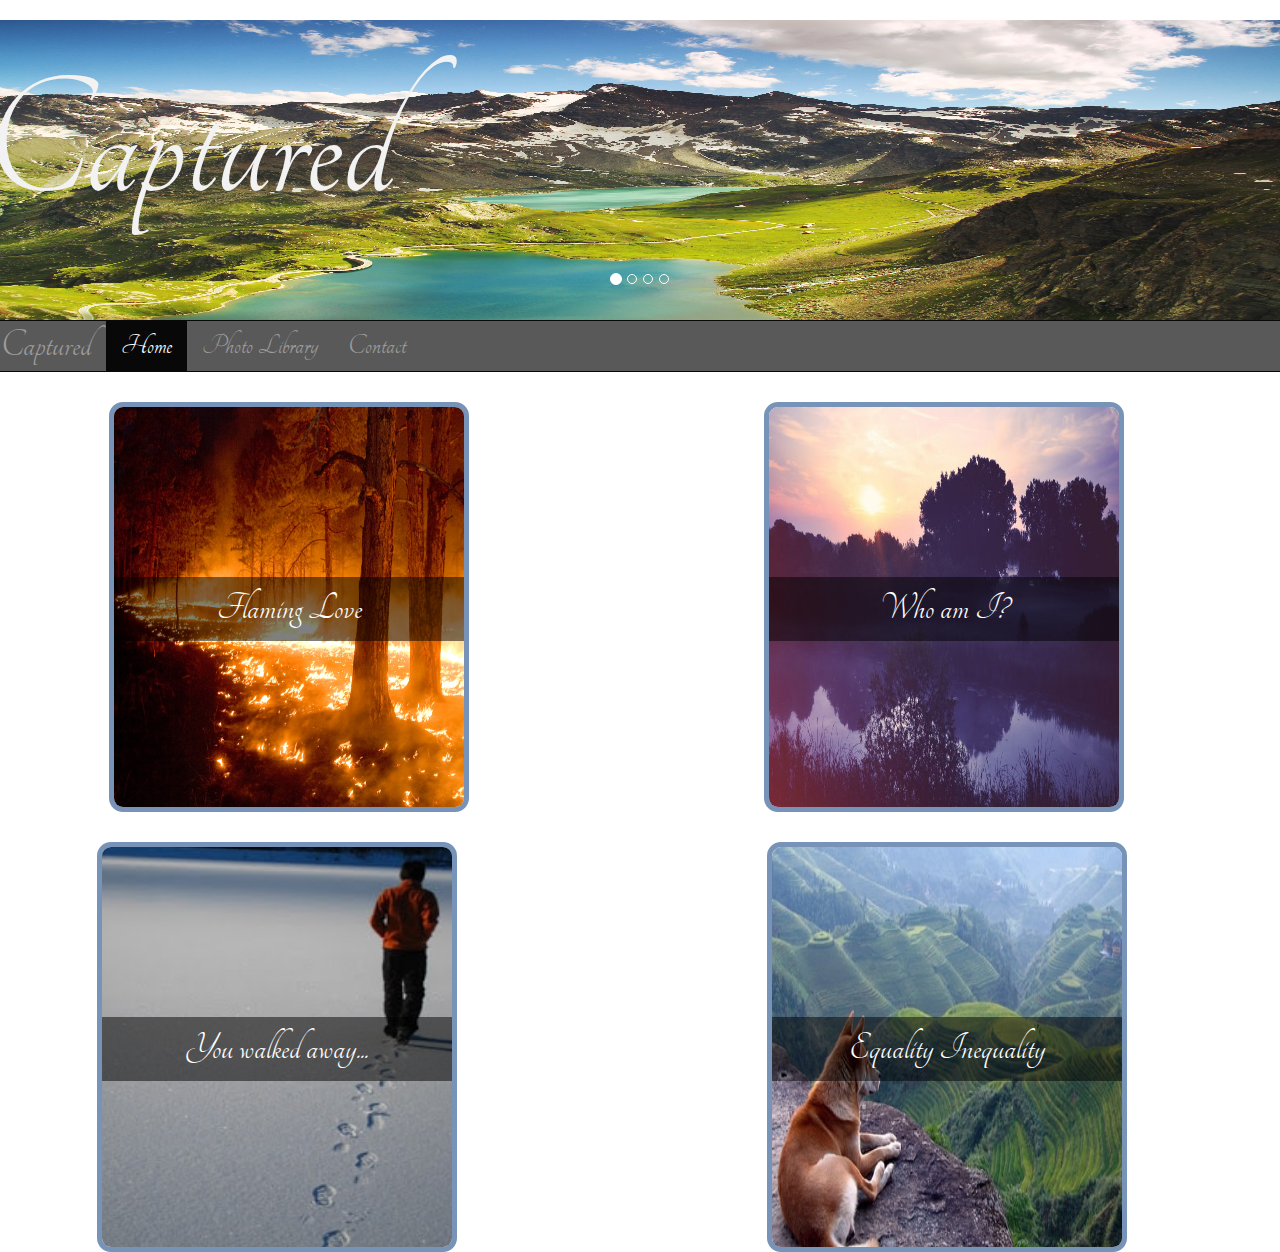
==== index.html @ 1e85167b "jquery" ====
<!DOCTYPE html>
<html lang="en">
	<head>
    	<meta charset="utf-8">
    	<meta http-equiv="X-UA-Compatible" content="IE=edge">
    	<meta name="viewport" content="width=device-width, initial-scale=1">
		<title>Captured</title>
		<link href="bootstrap/css/bootstrap.css" rel="stylesheet" type="text/css">
		<link rel="stylesheet" type="text/css" href="style.css">
		<link href="https://fonts.googleapis.com/css?family=Codystar|Gentium+Basic|Sacramento|Tangerine:400,700" rel="stylesheet">
	</head>
	<body>
		<div class="row">
			<div class="container">
	  			<br>
	  			<div id="myCarousel" class="carousel slide" data-ride="carousel">
				    <!-- Indicators -->
				    <ol class="carousel-indicators">
				      <li data-target="#myCarousel" data-slide-to="0" class="active"></li>
				      <li data-target="#myCarousel" data-slide-to="1"></li>
				      <li data-target="#myCarousel" data-slide-to="2"></li>
				      <li data-target="#myCarousel" data-slide-to="3"></li>
				    </ol>
		    <!-- Wrapper for slides -->
				    <div class="carousel-inner" role="listbox">
				      <div class="item active">
				        <img src="italian-landscape-mountains-nature-min.jpg" class="top_pics" alt="Captured">
				        <div class="carousel-caption-1">
				          <div class="title-1">Captured</div>
				        </div>
				      </div>
				      <div class="item">
				        <img src="landscape_min.jpg" class="top_pics" alt="Captured">
				        <div class="carousel-caption-2">
				          <div class="title-2">Words of a life</div>
				        </div>
				      </div>  
				      <div class="item">
				        <img src="landscape-6-min.jpg" class="top_pics" alt="Captured">
				        <div class="carousel-caption-1">
				          <div class="title-1">Captured</div>
				        </div>
				      </div>
				      <div class="item">
				        <img src="landscape-2-min.jpg" class="top_pics" alt="Captured">
				        <div class="carousel-caption-2">
				          <div class="title-2">Words of a life</div>
				        </div>
				      </div>
				    </div>
		  		</div>
			</div>
		<nav class="navbar navbar-inverse">
		  <div class="container-fluid">
		    <div class="navbar-header">
		      <a class="navbar-brand" href="index.html">Captured</a>
		    </div>
		    <ul class="nav navbar-nav">
		      <li class="active"><a href="index.html">Home</a></li>
		      <li><a href="#">Photo Library</a></li>
		      <li><a href="contact.html">Contact</a></li>
		    </ul>
		  </div>
		</nav>
		</div>
	<div class="row">
  		<div class="col-md-4 col-md-offset-1 col-sm-5">
		    <div class="hovereffect">
		        <img class="img-responsive" src="fire-min.jpg" class="img-rounded" alt="Fire" class="main_pics">
		        <div class="overlay">
		           <h2>Flaming Love</h2>
<!-- 		           <a class="info" href="#">link here</a> -->
		           <p> A flame kindled, fanned alight, <br>
						Meaningful glances, a tickle fight, <br>
						Burning slowly, flame aglow,<br>
						Teasing smiles, glimpses on show,<br>
						That candle smell filling the air,<br>
						Stroking and smoothing tumbling hair,<br>
						Wick wavering, brightly shines,<br>
						Curves caressed, lovely lines,<br>
						Dappled light, shadows chase,<br>
						Tender focus, point of embrace,<br>
						Waxing rivers ever so fine,<br>
						Clutching closer, tightly entwine,<br>
						Wisps of smoke ascending the sky,<br>
						Pace and purpose powerful high,<br>
						Flaming flickers, never still,<br>
						Excited intensity shimmering until,<br>
						The flame abandons, a tendril of smoke,<br>
						With reverberating tingles, are gently awoke.</p>
		        </div>
		    </div>
  		</div>
  		<div class="col-md-4 col-md-offset-2 col-sm-5 col-sm-offsett-1">
		    <div class="hovereffect">
		        <img class="img-responsive" src="faded-landscape-min.jpg" class="img-rounded" alt="XXXXXXX" class="main_pics">
		        <div class="overlay">
		           <h2>Who am I?</h2>
<!-- 		           <a class="info" href="#">link here</a> -->
		           <p> I can’t think when I drink - <br>
						So I drink not to think,<br>
						So last night it was fine,<br>
						Today I don’t know my own mind,<br>
						What to do, what to say?<br>
						Can I face another day?<br> - 
						Of what do I want and who am I?<br>
						Am I falling, or can I fly?<br>
						Wait.<br>
						Who the hell are you? <br>
						You’re just a vessel to work things through.<br>
						And what does it mean when I answer your call?<br>
						In my self-centred delusion almost nothing at all.<br>
						See? - In my confusion only chaos remains,<br>
						The love, loved and lovely waxes and wanes - <br>
						Everything they like is becoming a lie,<br>
						Alone again, in the dark I rock to “Who am I?”
						</p>
		        </div>
  			</div>
		</div>
	<div class="row">
  		<div class="col-md-4 col-md-offset-1 col-sm-5">
  			<div class="hovereffect">
		        <img class="img-responsive" src="Walking-away-min.jpg" class="img-rounded" alt="XXXXXXX" class="main_pics">
		        <div class="overlay">
		           <h2>You walked away...</h2>
<!-- 		           <a class="info" href="#">link here</a> -->
		           <p>You walked away,<br>
					I didn’t know what to say,<br>
					One minute you were mine,<br>
					Then we’re at the end of the line.<br>
					All I could see was your pain,<br>
					How could I do that again?<br>
					What gave me the right?<br>
					My issues blinker my sight.<br>
					And there broken is your heart – <br>
					Could I predict this from the start?<br>
					You asked, you ask me – “Why?”<br>
					Have I told you truth or internal lie?<br>
					Is this me valuing and respecting?<br>
					Or just in inner panic rejecting?<br>
					I still don’t know the right decision, <br>
					And I’m so harrowed in my contrition.</p>
		        </div>
		     </div>
  		</div>
  		<div class="col-md-4 col-md-offset-2 col-sm-5 col-sm-offsett-1">
  			<div class="hovereffect">
		        <img class="img-responsive" src="landscape-110-min.jpg" class="img-rounded" alt="XXXXXXX" class="main_pics">
		        <div class="overlay">
		           <h2>Equality Inequality</h2>
<!-- 		           <a class="info" href="#">link here</a> -->
		           <p>Are we born equal?<br>
					Are we the same?<br>
					Am I better or worse,<br>
					Or just another name?<br>
					Does it matter what I think?<br>
					Does it matter that I’m smart?<br>
					Does it matter that I love?<br>
					Just another beating heart.<br>
					What happens if I’m good?<br>
					What happens if I’m bad?<br>
					What happens if I’m happy?<br>
					Does it matter if I’m sad?<br>
					So what if I try?<br>
					So what if I achieve?<br>
					So what if I die?<br>
					So what if I go and leave?<br>
					Does it matter who I am?<br>
					Does it matter what I think? What I feel?<br>
					I’m just another number<br>
					On an ever turning wheel.</p>
		        </div>
		    </div>
  		</div>
	</div>
		<script src="https://ajax.googleapis.com/ajax/libs/jquery/3.1.1/jquery.min.js"></script>
		<script src="bootstrap/js/bootstrap.js"></script>
		<script src="JS/jquery-3.1.1.min.js"></script>
	</body>
</html>
---- style.css ----
head{
	padding: 0px;
	margin: 0px;
}
body{
	padding: 0px;
	margin: 0px;
	background-image: url("http://cdn.wallpapersafari.com/51/89/0HvKcY.jpg");
	background-size: 100% 100%;
    background-repeat: no-repeat;
}

/*
@media (max-width: 500px) {
	.nav li{ 
		display: block;
		padding: 5px;
    }
    .nav a {
		font-size: 30px;
		padding: 0px;
	}
	.title {
		font-size: 80px;
		position: absolute;
		top: 0;
		left: 50px;
	}
}
*/

.container {
	padding: 0px 0px 0px 0px;
	margin: 0px 0px 0px 0px;
	width: 100%;
	height: 100%;
	position: relative;
}
.carousel-inner > .item > img,
.carousel-inner > .item > a > img {
	width: 100%;
	height: 300px;
	padding: 0px 0px 0px 0px;
	margin: 0px 0px 0px 0px;
	position: top;
}
.title-1 {
  color: #f2f2f2;
  font-size: 180px;
  font-family: 'Tangerine', cursive;
  padding: 0px 0px 0px 0px;
  position: absolute;
  top: 0;
  left: 0;
}
.title-2 {
  color: #f2f2f2;
  font-size: 120px;
  font-family: 'Tangerine', cursive;
  padding: 0px 0px 0px 0px;
  position: absolute;
  top: 0;
  left: 0;
}

.carousel-caption-1 {
	padding: 0px 0px 0px 0px;
	position: absolute;
	top: 0;
	left: 0;
}
/*.carousel-caption-2 {
	color: #f2f2f2;
  	font-size: 10px;
  	font-family: 'Tangerine', cursive;
	padding: 0px 0px 0px 0px;
	position: absolute;
	top: 0;
	left: 0;
}*/

.navbar-inverse {
	background: rgba(0, 0, 0, 0.65);
	margin: 0px 0px 0px 0px;
}

.nav > li > a,
.nav > li > a:hover,
.nav > li > a:focus {
  	font-size: 30px;
  	font-family: 'Tangerine', cursive;
}

.navbar-brand,
.navbar-brand:hover,
.navbar-brand:focus {
  	font-size: 40px;
  	font-family: 'Tangerine', cursive;
  	font-weight: bold,
}

/*Hover effect*/


.main_pics,
.img-responsive {
	width: 100%;
	height: 100%;
	padding: 0px 0px 0px 0px;
	margin: 0px 0px 0px 0px;
	position: top;
}

.hovereffect {
  float: left;
  overflow: hidden;
  position: relative;
  text-align: center;
  margin-top: 30px;
	border-radius: 14px 14px 14px 14px;
	-moz-border-radius: 14px 14px 14px 14px;
	-webkit-border-radius: 14px 14px 14px 14px;
	border: 5px solid #7893b8;
}

.hovereffect .overlay {
  width: 100%;
  height: 100%;
  position: absolute;
  overflow: hidden;
  top: 0;
  left: 0;
  -webkit-transition: all 0.4s ease-in-out;
  transition: all 0.4s ease-in-out;
}

.hovereffect:hover .overlay {
  background-color: rgba(170,170,170,0.5);
}

.hovereffect h2, 
.hovereffect img {
  -webkit-transition: all 0.4s ease-in-out;
  transition: all 0.4s ease-in-out;
}

.hovereffect img {
  display: block;
  position: relative;
  -webkit-transform: scale(1.1);
  -ms-transform: scale(1.1);
  transform: scale(1.1);
  width: 350px;
  height: 400px;
}

.hovereffect:hover img {
  -webkit-transform: scale(1);
  -ms-transform: scale(1);
  transform: scale(1);
}

.hovereffect h2 {
  color: #fff;
  font-family: 'Tangerine', cursive;
  text-align: center;
  position: relative;
  top: 150px;
  font-size: 40px;
  padding: 10px;
  background: rgba(0, 0, 0, 0.5);
}
.hovereffect:hover h2 {
	display: none;
}
.hovereffect p {
	display: none;
	font-size: 15px;
  	padding: 10px;
  	color: black;
  	text-align: center;
  	vertical-align: center;
	}
.hovereffect:hover p {
	display: block;
	}	

/*
.hovereffect a.info {
  display: inline-block;
  text-decoration: none;
  padding: 7px 14px;
  text-transform: uppercase;
  color: #fff;
  border: 1px solid #fff;
  margin: 50px 0 0 0;
  background-color: transparent;
  opacity: 0;
  filter: alpha(opacity=0);
  -webkit-transform: scale(1.5);
  -ms-transform: scale(1.5);
  transform: scale(1.5);
  -webkit-transition: all 0.4s ease-in-out;
  transition: all 0.4s ease-in-out;
  font-weight: normal;
  height: 85%;
  width: 85%;
  position: absolute;
  top: -20%;
  left: 8%;
  padding: 70px;
}*/
/*
.hovereffect:hover a.info {
  opacity: 1;
  filter: alpha(opacity=100);
  -webkit-transform: scale(1);
  -ms-transform: scale(1);
  transform: scale(1);
  background-color: rgba(0,0,0,0.4);
}*/

/*Contact Page*/

#contact-page{
	background: url("http://digital-photography-school.com/wp-content/uploads/flickr/2746960560_8711acfc60_o.jpg");
    background-size: cover;
    background-position: center;
}

.form input[type=text]{
	width: 30%;
    padding: 12px 20px;
    margin: 0 50% 0 50%;
    text-align: center;
	font-family: 'Tangerine', cursive;
    box-sizing: border-box;
    align-self: center;
}

.form input[type=email]{
	width: 30%;
    padding: 12px 20px;
    margin: 0 50% 0 50%;
    box-sizing: border-box;
    text-align: center;
	font-family: 'Tangerine', cursive;
}
.form textarea {
    width: 30%;
    height: 150px;
    padding: 12px 20px;
    margin: 0 50% 0 50%;
    box-sizing: border-box;
    border: 2px solid #ccc;
    border-radius: 4px;
    text-align: center;
	font-family: 'Tangerine', cursive;
}
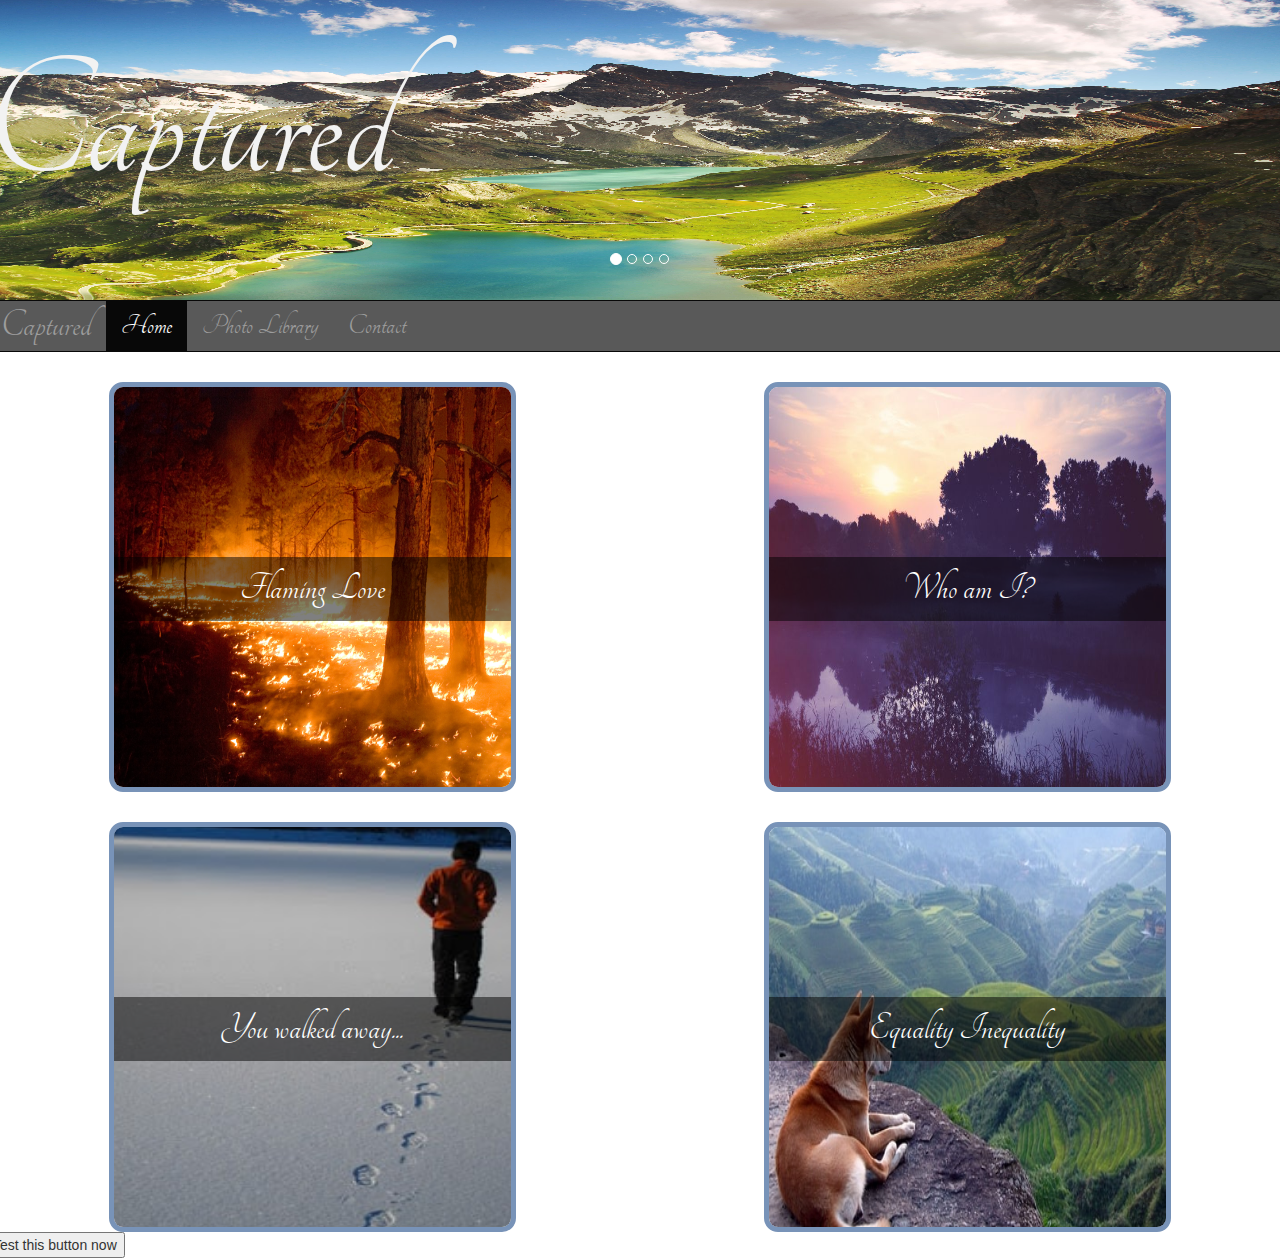
==== commit 2f1c1e03: "sorting out" ====
--- a/index.html
+++ b/index.html
@@ -12,7 +12,6 @@
 	<body>
 		<div class="row">
 			<div class="container">
-	  			<br>
 	  			<div id="myCarousel" class="carousel slide" data-ride="carousel">
 				    <!-- Indicators -->
 				    <ol class="carousel-indicators">
@@ -62,7 +61,7 @@
 		    </ul>
 		  </div>
 		</nav>
-		</div>
+	</div>
 	<div class="row">
   		<div class="col-md-4 col-md-offset-1 col-sm-5">
 		    <div class="hovereffect">
@@ -118,6 +117,7 @@
 		        </div>
   			</div>
 		</div>
+	</div>
 	<div class="row">
   		<div class="col-md-4 col-md-offset-1 col-sm-5">
   			<div class="hovereffect">
@@ -174,8 +174,12 @@
 		    </div>
   		</div>
 	</div>
+	<div class="row">
+	<button id="buttonname" onclick="buttonnamechange()">Test this button now </button>
+	</div>
 		<script src="https://ajax.googleapis.com/ajax/libs/jquery/3.1.1/jquery.min.js"></script>
 		<script src="bootstrap/js/bootstrap.js"></script>
 		<script src="JS/jquery-3.1.1.min.js"></script>
+		<script src="Javascript.js"></script>
 	</body>
 </html> --- a/style.css
+++ b/style.css
@@ -5,7 +5,7 @@
 body{
 	padding: 0px;
 	margin: 0px;
-	background-image: url("http://cdn.wallpapersafari.com/51/89/0HvKcY.jpg");
+	background-image: url("clouds-min.jpg");
 	background-size: 100% 100%;
     background-repeat: no-repeat;
 }
@@ -150,7 +150,7 @@
   -webkit-transform: scale(1.1);
   -ms-transform: scale(1.1);
   transform: scale(1.1);
-  width: 350px;
+  width: 400px;
   height: 400px;
 }
 
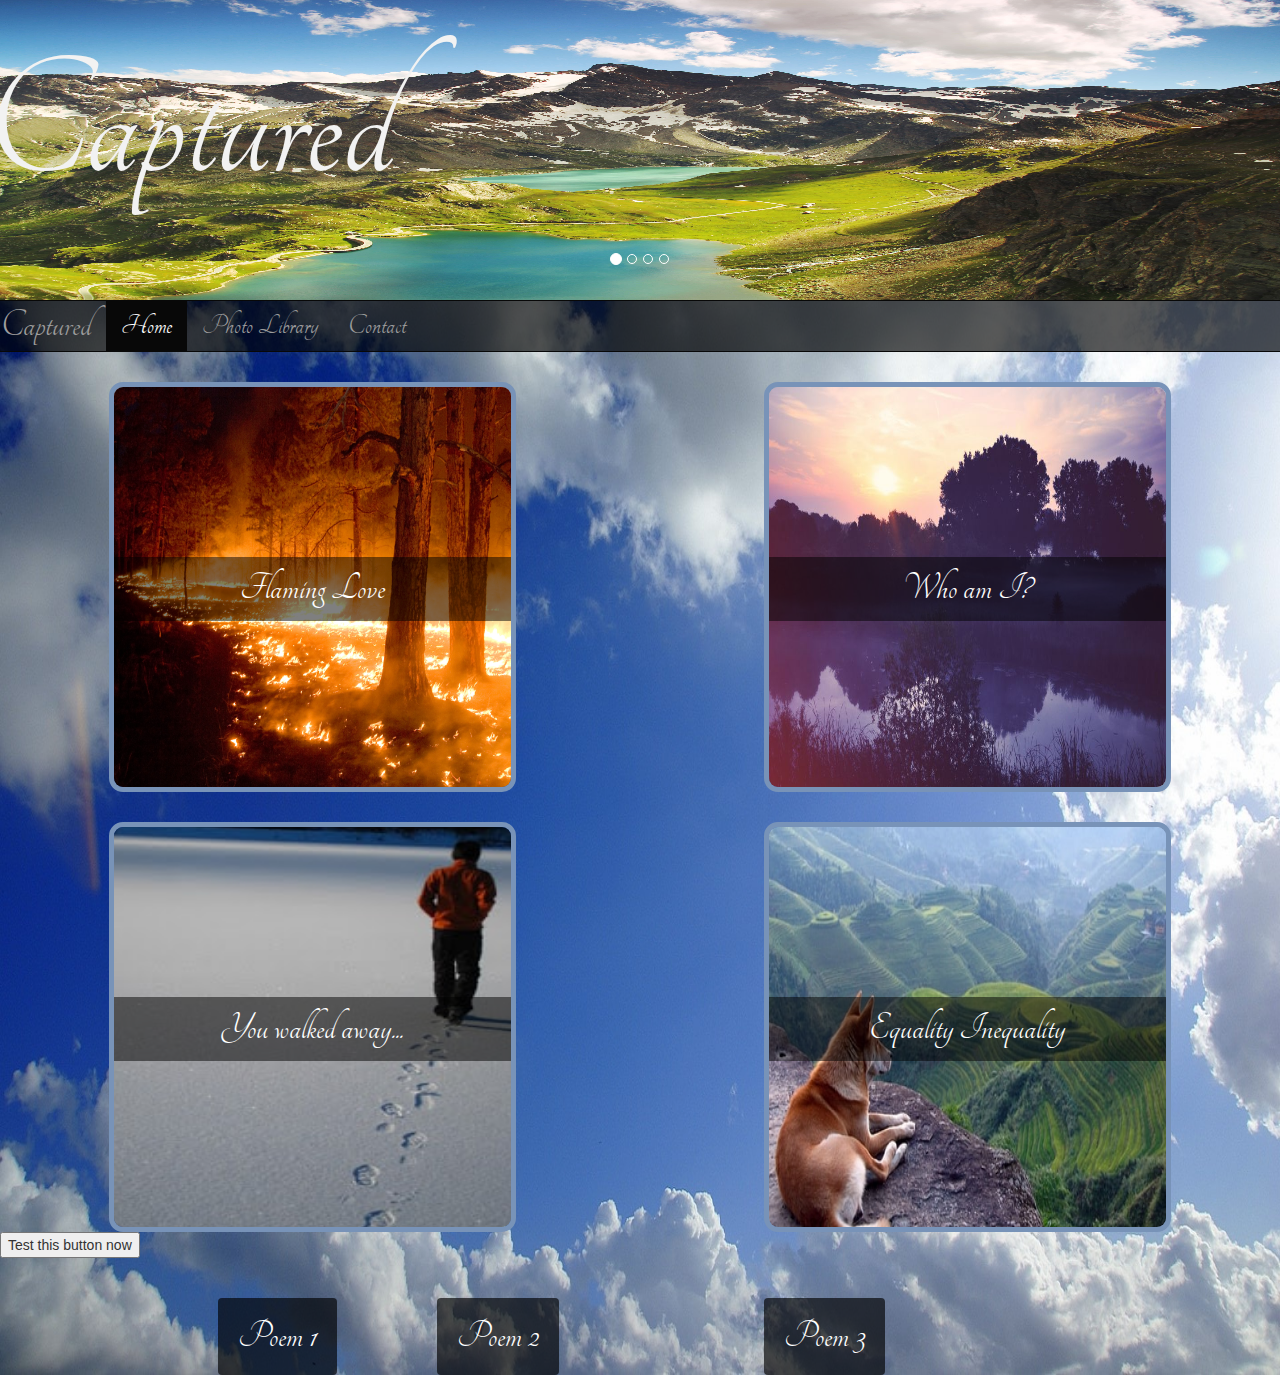
==== commit c1ff2a1c: "modal" ====
--- a/index.html
+++ b/index.html
@@ -174,8 +174,92 @@
 		    </div>
   		</div>
 	</div>
+	<button id="buttonname" onclick="buttonnamechange()">Test this button now </button>
+	<br>
+	<br>
+	<br>
 	<div class="row">
-	<button id="buttonname" onclick="buttonnamechange()">Test this button now </button>
+		<div class="col-md-2 col-md-offset-2 col-sm-4">
+	<!-- Trigger the modal with a button -->
+			<button type="button" class="poemtitle" data-toggle="modal" data-target="#myModal">Poem 1</button>
+			<!-- Modal -->
+			<div id="myModal" class="modal fade" role="dialog">
+				<div class="modal-dialog">
+				    <!-- Modal content-->
+				    <div class="modal-content">
+				    	<div class="modal-header">
+				        <button type="button" class="close" data-dismiss="modal">&times;</button>
+				        <h4 class="modal-title">Poem 1</h4>
+				    	</div>
+				    	<div class="modal-body">
+				        <p>Poem<p>
+				    	</div>
+				    	<div class="modal-footer">
+				        <button type="button" class="btn btn-default" data-dismiss="modal">Close</button>
+				    	</div>
+					</div>
+				</div>
+			</div>
+		</div>
+		<div class="col-md-3 col-sm-4">
+		<button type="button" class="poemtitle" data-toggle="modal" data-target="#myModal">Poem 2</button>
+			<div id="myModal" class="modal fade" role="dialog">
+				<div class="modal-dialog">
+				    <!-- Modal content-->
+				    <div class="modal-content">
+				    	<div class="modal-header">
+				        <button type="button" class="close" data-dismiss="modal">&times;</button>
+				        <h4 class="modal-title">Poem 2</h4>
+				    	</div>
+				    	<div class="modal-body">
+				        <p>Poem<p>
+				    	</div>
+				    	<div class="modal-footer">
+				        <button type="button" class="btn btn-default" data-dismiss="modal">Close</button>
+				    	</div>
+					</div>
+				</div>
+			</div>
+		</div>
+		<div class="col-md-2 col-sm-4">
+			<button type="button" class="poemtitle" data-toggle="modal" data-target="#myModal">Poem 3</button>
+			<div id="myModal" class="modal fade" role="dialog">
+				<div class="modal-dialog">
+				    <!-- Modal content-->
+				    <div class="modal-content">
+				    	<div class="modal-header">
+				        <button type="button" class="close" data-dismiss="modal">&times;</button>
+				        <h4 class="modal-title">Poem 3</h4>
+				    	</div>
+				    	<div class="modal-body">
+				        <p>Poem<p>
+				    	</div>
+				    	<div class="modal-footer">
+				        <button type="button" class="btn btn-default" data-dismiss="modal">Close</button>
+				    	</div>
+					</div>
+				</div>
+			</div>
+		</div>
+		<!--
+		<div class="row">
+		  <div class="col-md-2 col-md-offset-1 col-sm-3">
+		Link button
+		</div>
+		  <div class="col-md-3 col-sm-3">
+		Link button
+		</div>
+		</div>
+		  <div class="col-md-3 col-sm-3">
+		Link button
+		</div>
+		</div>
+		  <div class="col-md-2 col-sm-3">
+		Link button
+		</div> -->
+
+
+
 	</div>
 		<script src="https://ajax.googleapis.com/ajax/libs/jquery/3.1.1/jquery.min.js"></script>
 		<script src="bootstrap/js/bootstrap.js"></script>
--- a/style.css
+++ b/style.css
@@ -220,6 +220,35 @@
   background-color: rgba(0,0,0,0.4);
 }*/
 
+/* Modal and modal buttons */
+.modal-title h4 {
+	font-size: 40px;
+  	font-family: 'Tangerine', cursive;
+}
+.model-body p {
+	font-size: 15px;
+  	font-family: 'Tangerine', cursive;
+}
+
+.poemtitle {
+    background-color: rgba(0, 0, 0, 0.65); /* #555555;  Black – need to add transparency */
+    border: none;
+    color: white;
+    border-radius: 4px;
+    padding: 10px 20px;
+    text-align: center;
+    display: inline-block;
+    text-decoration: none; 
+    font-size: 40px;
+  	font-family: 'Tangerine', cursive;
+/* font type, size etc. */
+}
+
+.poemtitle:hover {
+    box-shadow: 0 14px 18px 0 rgba(0,0,0,0.38), 0 19px 52px 0 rgba(0,0,0,0.30);
+}
+
+
 /*Contact Page*/
 
 #contact-page{
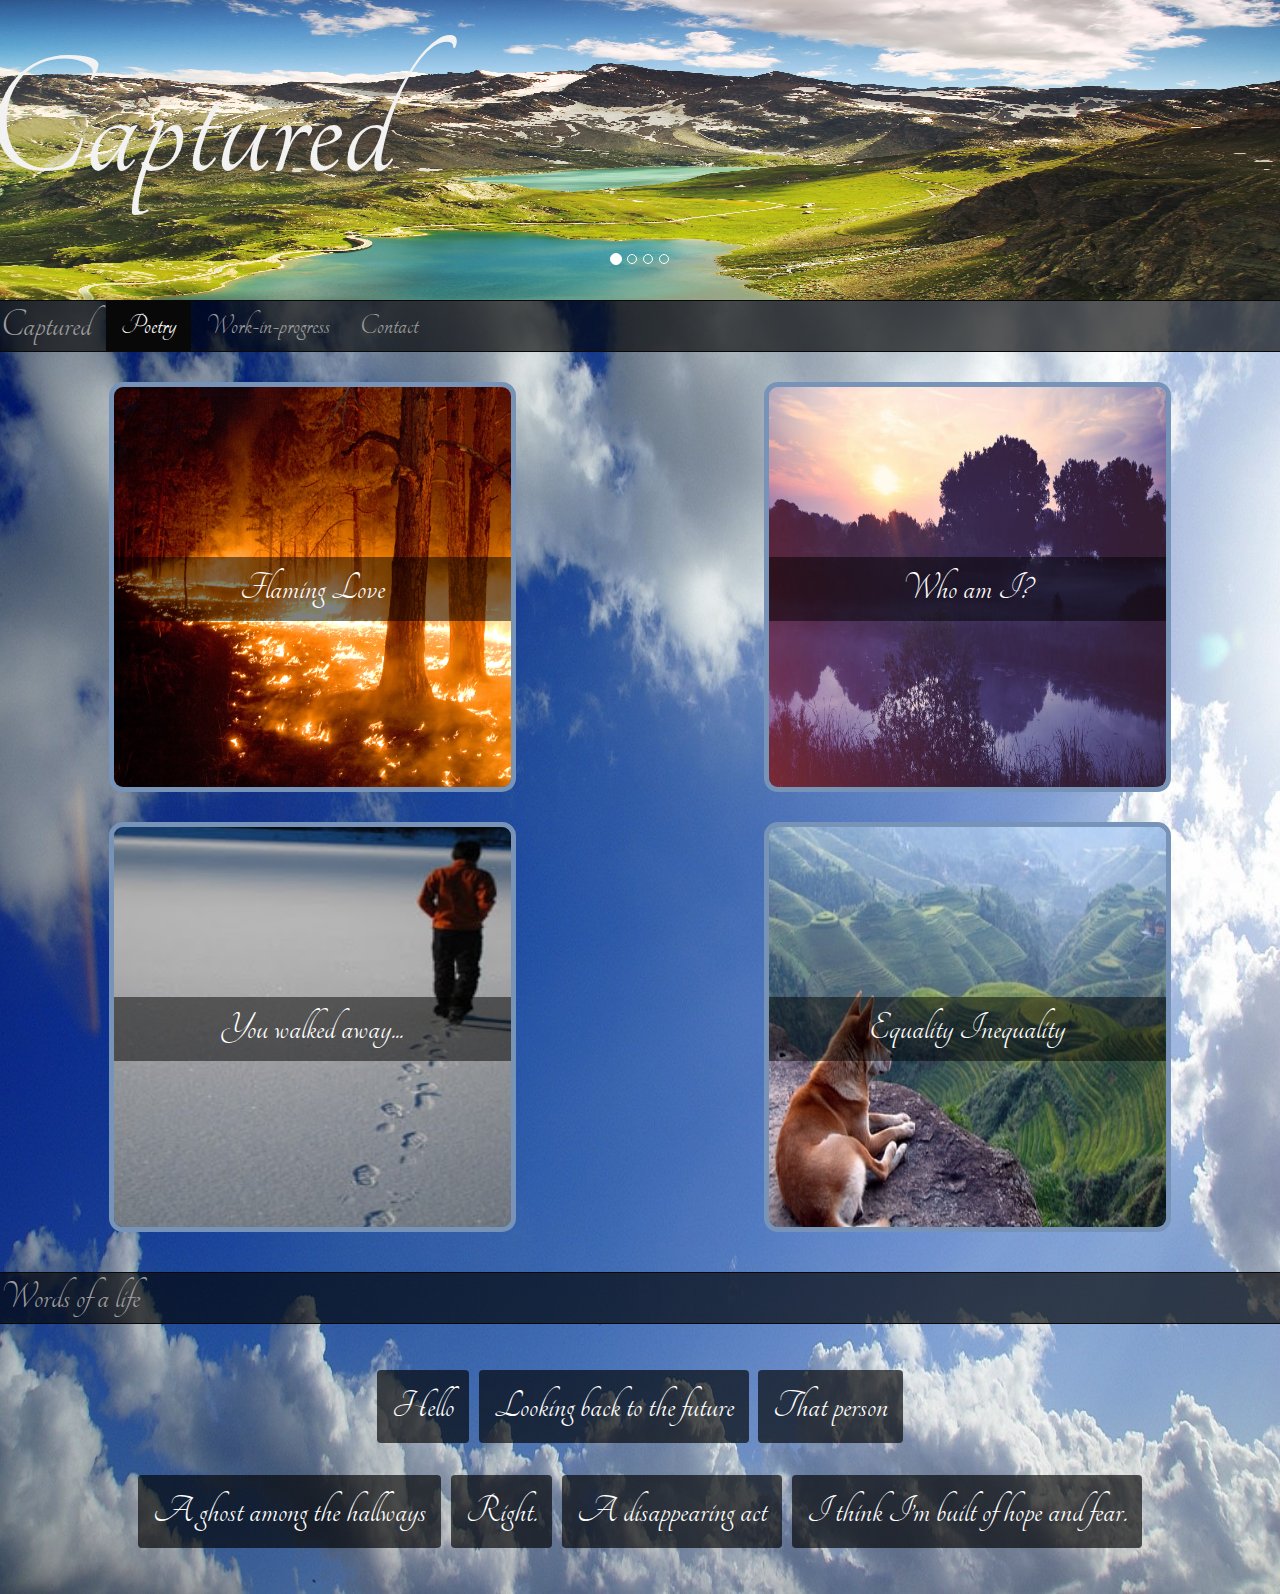
==== commit 7e82a691: "finish of modal" ====
--- a/index.html
+++ b/index.html
@@ -55,8 +55,8 @@
 		      <a class="navbar-brand" href="index.html">Captured</a>
 		    </div>
 		    <ul class="nav navbar-nav">
-		      <li class="active"><a href="index.html">Home</a></li>
-		      <li><a href="#">Photo Library</a></li>
+		      <li class="active"><a href="index.html">Poetry</a></li>
+		      <li><a href="#">Work-in-progress</a></li>
 		      <li><a href="contact.html">Contact</a></li>
 		    </ul>
 		  </div>
@@ -174,25 +174,166 @@
 		    </div>
   		</div>
 	</div>
-	<button id="buttonname" onclick="buttonnamechange()">Test this button now </button>
-	<br>
 	<br>
 	<br>
 	<div class="row">
-		<div class="col-md-2 col-md-offset-2 col-sm-4">
-	<!-- Trigger the modal with a button -->
-			<button type="button" class="poemtitle" data-toggle="modal" data-target="#myModal">Poem 1</button>
-			<!-- Modal -->
+		<nav class="navbar navbar-inverse">
+		    <div class="container-fluid">
+		    	<div class="navbar-header">
+		      	<a class="navbar-brand" href="">Words of a life</a>
+		      	</div>
+		    </div>
+		  </div>
+		</nav>
+	</div>
+	<br>
+	<br>
+	<div class="row">
+		<div class="buttons">
+			<button type="button" class="poemtitle" data-toggle="modal" data-target="#myModal">Hello</button>
 			<div id="myModal" class="modal fade" role="dialog">
 				<div class="modal-dialog">
-				    <!-- Modal content-->
-				    <div class="modal-content">
-				    	<div class="modal-header">
-				        <button type="button" class="close" data-dismiss="modal">&times;</button>
-				        <h4 class="modal-title">Poem 1</h4>
-				    	</div>
-				    	<div class="modal-body">
-				        <p>Poem<p>
+				    <div class="modal-content">
+				    	<div class="modal-header">
+				        <button type="button" class="close" data-dismiss="modal">&times;</button>
+				        <h4 class="modal-title">Hello</h4>
+				    	</div>
+				    	<div class="modal-body">
+				        <p class="modal-text">
+				        Stunned and frozen,<br>
+							Identified, chosen:<br>
+							<br>
+							Time stands still,<br>
+							I listen until - <br>
+							knowledge imparted,<br>
+							brain hardly started,<br>
+							an information knot<br>
+							that can’t be forgot,<br>
+							needs to be teased,<br>
+							gently eased.<br>
+							<br>
+							But I just can’t think<br>
+							standing at the brink,<br>
+							the cliffs are shear,<br>
+							panic near,<br>
+							struggle to process,<br>
+							understanding less and less.<br>
+							<br>
+							Stare into space,<br>
+							can’t win the race,<br>
+							all too much,<br>
+							can’t see, can’t touch.<br>
+							<br>
+							Blankly shocked,<br>
+							small world rocked,<br>
+							makes me worry,<br>
+							feel so sorry.<br>
+							<br>
+							Do they know?<br>
+							Does it show?<br>
+							When will they leave me alone and just go?</p>
+				    	</div>
+				    	<div class="modal-footer">
+				        <button type="button" class="btn btn-default" data-dismiss="modal">Close</button>
+				    	</div>
+					</div>
+				</div>
+			</div>
+		<button type="button" class="poemtitle" data-toggle="modal" data-target="#myModal2">Looking back to the future</button>
+			<div id="myModal2" class="modal fade" role="dialog">
+				<div class="modal-dialog">
+				    <div class="modal-content">
+				    	<div class="modal-header">
+				        <button type="button" class="close" data-dismiss="modal">&times;</button>
+				        <h4 class="modal-title">Looking back to the future</h4>
+				    	</div>
+				    	<div class="modal-body">
+				        <p class="modal-text">
+				        Looking back, looking forwards, who sets the pace?<br />
+						My past and my future each giving chase,<br />
+						<br />
+						Influence, beguile, mess with my head,<br />
+						Startled I ponder all that is said:<br />
+						 <br />
+						My pit of despair that deep dark dank hole, <br />
+						The wings of ambition that lift up my soul,<br />
+						 <br />
+						The impossibility of seeing, of being,<br />
+						That whole new concept of simply believing,<br />
+						 <br />
+						Achievements are gold, nothing else matters,<br />
+						But around me that meritocracy it crumbles and shatters.<br />
+						 <br />
+						Happily content – oh to know what that means!<br />
+						Regrets and longings which tear at my seams. <br />
+						 <br />
+						Alone and afraid I struggle to achieve,<br />
+						Surrounded, supported, I’m not gonna leave.<br />
+						 <br />
+						Perfectly sweet every challenge overcame,<br />
+						Battling progress, fighting focus, no longer tame.<br />
+						 <br />
+						The low, the pessimism the can’t make it through,<br />
+						The obsessions, the impressions, got something to prove.<br />
+						 <br />
+						A meteoric rise, a devastating crumbling fall,<br />
+						Keeping on, keeping upwards – one day I’ll stand tall.<br />
+						<br />
+						The past it echoes, tumbling along,<br />
+						The future, it meanders, eroding the throng<br />
+						<br />
+						Looking back, looking forwards, who sets the pace?<br />
+						My past and my future each giving chase,<br />
+						<br />
+						The past I’ll remember, the future I will be,<br />
+						The confusion, the chaos, the progress:<br />
+						Looking back, looking forwards, it’s all part of me.
+				        </p>
+				    	</div>
+				    	<div class="modal-footer">
+				        <button type="button" class="btn btn-default" data-dismiss="modal">Close</button>
+				    	</div>
+					</div>
+				</div>
+			</div>
+			<button type="button" class="poemtitle" data-toggle="modal" data-target="#myModal3">That person</button>
+			<div id="myModal3" class="modal fade" role="dialog">
+				<div class="modal-dialog">
+				    <div class="modal-content">
+				    	<div class="modal-header">
+				        <button type="button" class="close" data-dismiss="modal">&times;</button>
+				        <h4 class="modal-title">That person</h4>
+				    	</div>
+				    	<div class="modal-body">
+				        <p class="modal-text">
+				        	I so want to be that person,<br>
+						That strength that power,<br>
+						And yet it’s still hard to simply shower,<br>
+						<br>
+						I so want to be good, to fulfil your aims,<br>
+						Fulfil your ideas, your expectations<br>
+						So friendly - and yet I dread your machinations,<br>
+						<br>
+						I so want to soar, to believe your beliefs,<br>
+						You encourage me up, responsibility drives me down,<br>
+						You ask ‘You’re fine?’, ignore the suffering frown,<br>
+						<br>
+						I so want to get on, to learn and to live,<br>
+						To try and succeed, work and achieve,<br>
+						Yet it’s all only chasing a guilty reprieve,<br>
+						<br>
+						I so want to like, to enjoy other people,<br>
+						I so value, and so need them,<br>
+						But patience escapes me, I cannot heed them,<br>
+						<br>
+						I so want to be independent,<br>
+						To drive and just to cope,<br>
+						Yet it’s only in dependency that I cling to hope.<br>
+						<br>
+						I so want to be that person,<br>
+						That act that I play,<br>
+						Shame that it still feels so far away.
+				        </p>
 				    	</div>
 				    	<div class="modal-footer">
 				        <button type="button" class="btn btn-default" data-dismiss="modal">Close</button>
@@ -201,66 +342,200 @@
 				</div>
 			</div>
 		</div>
-		<div class="col-md-3 col-sm-4">
-		<button type="button" class="poemtitle" data-toggle="modal" data-target="#myModal">Poem 2</button>
-			<div id="myModal" class="modal fade" role="dialog">
-				<div class="modal-dialog">
-				    <!-- Modal content-->
-				    <div class="modal-content">
-				    	<div class="modal-header">
-				        <button type="button" class="close" data-dismiss="modal">&times;</button>
-				        <h4 class="modal-title">Poem 2</h4>
-				    	</div>
-				    	<div class="modal-body">
-				        <p>Poem<p>
-				    	</div>
-				    	<div class="modal-footer">
-				        <button type="button" class="btn btn-default" data-dismiss="modal">Close</button>
-				    	</div>
+	</div>
+	<br>
+	<div class="row">
+		<div class="buttons">
+		<button type="button" class="poemtitle" data-toggle="modal" data-target="#myModal4">A ghost among the hallways</button>
+			<div id="myModal4" class="modal fade" role="dialog">
+				<div class="modal-dialog">
+				    <div class="modal-content">
+				    	<div class="modal-header">
+				        <button type="button" class="close" data-dismiss="modal">&times;</button>
+				        <h4 class="modal-title">A ghost among the hallways</h4>
+				    	</div>
+				    	<div class="modal-body">
+				        <p class="modal-text">
+						I float down the hallways, gormless, alone,<br />
+						Silent I cry, and silent I groan,<br />
+						<br />
+						I hover and hesitate, always afraid,<br />
+						Dissociate from jokes – I’m far too staid,<br />
+						<br />
+						People pass through me in a world of their own,<br />
+						I’m so desperate to follow to try to atone,<br />
+						<br />
+						Trying but tiring, tolerated at best,<br />
+						So desperate to pass this notional test<br />
+						<br />
+						My pages get written, I produce my work,<br />
+						But as it’s used and abused, unloved I lurk,<br />
+						<br />
+						I try to touch, to feel, to reach out<br />
+						But nobody notices unless I scream and shout,<br />
+						<br />
+						A paleness, a faintness spreads head to toes – <br />
+						a quiet degeneration so nobody knows.<br />
+						<br />
+						My actions, so empty – don’t impact the world,<br />
+						I no longer matter – my life is unfurled.<br />
+						<br />
+						And nobody sees me – no not any more,<br />
+						I’m different so understanding me is just another chore,<br />
+						<br />
+						And in my silent absence I look down from above<br />
+						All I ever wanted was to love and be loved.
+				        </p>
+				    	</div>
+				    	<div class="modal-footer">
+				        <button type="button" class="btn btn-default" data-dismiss="modal">Close</button>
+						</div>
+					</div>
+				</div>
+			</div>
+			<button type="button" class="poemtitle" data-toggle="modal" data-target="#myModal5">Right.</button>
+			<div id="myModal5" class="modal fade" role="dialog">
+				<div class="modal-dialog">
+				    <div class="modal-content">
+				    	<div class="modal-header">
+				        <button type="button" class="close" data-dismiss="modal">&times;</button>
+				        <h4 class="modal-title">Right.</h4>
+				    	</div>
+				    	<div class="modal-body">
+				        <p class="modal-text">
+						They say it’s wrong, but it kind of feels right,<br />
+						Is it something I should hide? Must it stay out of site?<br />
+						<br />
+						Does it transcend your morals? Does it transcend mine?<br />
+						Are these feelings honest? Or just 2 glasses of white wine?<br />
+						Is this a chance? a chance to escape? <br />
+						Or will I end up rejected in even worse shape?<br />
+						Do they understand me? Will they know what I mean?<br />
+						Will my mental health scar them? Will I ever grace the ‘scene’?<br />
+						Is this the biggest mistake of my life?<br />
+						Adding yet another toll to my pain, to my strife?<br />
+						Or is this what I’m searching for? is this what I need?<br />
+						Though I can’t help feeling if it is, it’s just greed.<br />
+						Is this what I want? Does it matter if it is?<br />
+						I used to be so sorted, how did it come to this?<br />
+						I’m shaking and I’m swaying, I don’t know what to do<br />
+						Is my confusion because of me? Is my confusion because of you?<br />
+						<br />
+						Do I say it’s wrong? Do I say it’s right?<br />
+						Is it time to stop hiding? Hiding in plain sight?
+				        </p>
+				    	</div>
+				    	<div class="modal-footer">
+				        <button type="button" class="btn btn-default" data-dismiss="modal">Close</button>
+						</div>
+					</div>
+				</div>
+			</div>
+			<button type="button" class="poemtitle" data-toggle="modal" data-target="#myModal6">A disappearing act</button>
+			<div id="myModal6" class="modal fade" role="dialog">
+				<div class="modal-dialog">
+				    <div class="modal-content">
+				    	<div class="modal-header">
+				        <button type="button" class="close" data-dismiss="modal">&times;</button>
+				        <h4 class="modal-title">A disappearing act</h4>
+				    	</div>
+				    	<div class="modal-body">
+				        <p class="modal-text">
+						Every time I think it’s over<br />
+						It just goes on and on<br />
+						The pain is never-ending, <br />
+						Would it end if you were gone?<br />
+						<br />
+						But still you live in stasis,<br />
+						Are you even here?<br />
+						You hang around you love, even care, <br />
+						But you’re no parent now- that much is clear.<br />
+						<br />
+						So where the hell does that leave us?<br />
+						Who are you to me?<br />
+						You still manage to matter so much in my life,<br />
+						 But you’ve no idea who to be.<br />
+						<br />
+						You love us, I know,<br />
+						and that should be enough<br />
+						but you know what?<br />
+						It isn’t. Tough.<br />
+						<br />
+						I was so proud of you,<br />
+						being the person you needed to be,<br />
+						But how can I not blame you,<br />
+						for the damage that I see?<br />
+						<br />
+						You broke every word,<br />
+						you broke every rule,<br />
+						You slowly made a mockery <br />
+						of the picture I painted of you at school.<br />
+						<br />
+						Don’t compound the pain,<br />
+						Don’t push any harder<br />
+						Even you realise, every time,<br />
+						We slip a little farther.<br />
+						<br />
+						I love you, because I have to,<br />
+						because I need to, to go on,<br />
+						But I think I love a shadow -<br />
+						My daddy, she’s gone.
+				        </p>
+				    	</div>
+				    	<div class="modal-footer">
+				        <button type="button" class="btn btn-default" data-dismiss="modal">Close</button>
+						</div>
+					</div>
+				</div>
+			</div>
+			<button type="button" class="poemtitle" data-toggle="modal" data-target="#myModal7">I think I’m built of hope and fear.</button>
+			<div id="myModal7" class="modal fade" role="dialog">
+				<div class="modal-dialog">
+				    <div class="modal-content">
+				    	<div class="modal-header">
+				        <button type="button" class="close" data-dismiss="modal">&times;</button>
+				        <h4 class="modal-title">I think I’m built of hope and fear.</h4>
+				    	</div>
+				    	<div class="modal-body">
+				        <p class="modal-text">
+						Fear.<br />
+						The world for me is a scary place,<br />
+						One thing goes wrong and I lose all face,<br />
+						Or nothing’s wrong, but I’m just scared <br />
+						I wish people could understand; my problems shared.<br />
+						<br />
+						Hope…<br />
+						And so in comes hope,<br />
+						I cling to it so desperately, I actually cope….<br />
+						Fear.<br />
+						The world’s bright for a while, but in its wake oh the hurt,<br />
+						The pain, the blackness, back all the likes blurt<br />
+						<br />
+						Hope…<br />
+						But through the darkness I keep walking on,<br />
+						Towards the mirage of when this is all gone,<br />
+						putting my faith in relationships, daring to trust<br />
+						Straining for what I want – to dust or not to dust.<br />
+						<br />
+						Fear.<br />
+						Because in this reality of mine, fear is never far away,<br />
+						But I’ve too much I wanna do to let fear be everything in my day,<br />
+						<br />
+						Hope…<br />
+						Nope, it’s official, hope’s back in play,<br />
+						And maybe with the wonder of compromise, here to stay.
+				        </p>
+				    	</div>
+				    	<div class="modal-footer">
+				        <button type="button" class="btn btn-default" data-dismiss="modal">Close</button>
+						</div>
 					</div>
 				</div>
 			</div>
 		</div>
-		<div class="col-md-2 col-sm-4">
-			<button type="button" class="poemtitle" data-toggle="modal" data-target="#myModal">Poem 3</button>
-			<div id="myModal" class="modal fade" role="dialog">
-				<div class="modal-dialog">
-				    <!-- Modal content-->
-				    <div class="modal-content">
-				    	<div class="modal-header">
-				        <button type="button" class="close" data-dismiss="modal">&times;</button>
-				        <h4 class="modal-title">Poem 3</h4>
-				    	</div>
-				    	<div class="modal-body">
-				        <p>Poem<p>
-				    	</div>
-				    	<div class="modal-footer">
-				        <button type="button" class="btn btn-default" data-dismiss="modal">Close</button>
-				    	</div>
-					</div>
-				</div>
-			</div>
-		</div>
-		<!--
-		<div class="row">
-		  <div class="col-md-2 col-md-offset-1 col-sm-3">
-		Link button
-		</div>
-		  <div class="col-md-3 col-sm-3">
-		Link button
-		</div>
-		</div>
-		  <div class="col-md-3 col-sm-3">
-		Link button
-		</div>
-		</div>
-		  <div class="col-md-2 col-sm-3">
-		Link button
-		</div> -->
-
-
-
 	</div>
+	<br>
+	<br>
 		<script src="https://ajax.googleapis.com/ajax/libs/jquery/3.1.1/jquery.min.js"></script>
 		<script src="bootstrap/js/bootstrap.js"></script>
 		<script src="JS/jquery-3.1.1.min.js"></script>
--- a/style.css
+++ b/style.css
@@ -185,72 +185,49 @@
 	display: block;
 	}	
 
-/*
-.hovereffect a.info {
-  display: inline-block;
-  text-decoration: none;
-  padding: 7px 14px;
-  text-transform: uppercase;
-  color: #fff;
-  border: 1px solid #fff;
-  margin: 50px 0 0 0;
-  background-color: transparent;
-  opacity: 0;
-  filter: alpha(opacity=0);
-  -webkit-transform: scale(1.5);
-  -ms-transform: scale(1.5);
-  transform: scale(1.5);
-  -webkit-transition: all 0.4s ease-in-out;
-  transition: all 0.4s ease-in-out;
-  font-weight: normal;
-  height: 85%;
-  width: 85%;
-  position: absolute;
-  top: -20%;
-  left: 8%;
-  padding: 70px;
-}*/
-/*
-.hovereffect:hover a.info {
-  opacity: 1;
-  filter: alpha(opacity=100);
-  -webkit-transform: scale(1);
-  -ms-transform: scale(1);
-  transform: scale(1);
-  background-color: rgba(0,0,0,0.4);
-}*/
-
 /* Modal and modal buttons */
-.modal-title h4 {
-	font-size: 40px;
-  	font-family: 'Tangerine', cursive;
-}
-.model-body p {
-	font-size: 15px;
-  	font-family: 'Tangerine', cursive;
-}
-
+.modal-header {
+    padding: 5px 5px 5px 20px;
+}
+
+.modal-title {
+	font-size: 45px;
+  	font-family: 'Tangerine', cursive;
+  	vertical-align: center;
+  	padding: 0px 0px 0px 0px;
+  	height: 50px;
+}
+.modal-text {
+	padding: 0px 0px 0px 0px;
+	color: black;
+}
+.modal-body {
+	padding: 0px 0px 0px 20px;
+}
+.modal-content  {
+	background: url(cloudslight1.jpg);
+}
+.buttons {
+	text-align: center;
+}
 .poemtitle {
-    background-color: rgba(0, 0, 0, 0.65); /* #555555;  Black – need to add transparency */
+    background-color: rgba(0, 0, 0, 0.65);
     border: none;
     color: white;
     border-radius: 4px;
-    padding: 10px 20px;
     text-align: center;
     display: inline-block;
     text-decoration: none; 
     font-size: 40px;
   	font-family: 'Tangerine', cursive;
-/* font type, size etc. */
-}
-
+  	padding: 8px 15px;
+  	margin: 6px 3px 6px 3px;
+}
 .poemtitle:hover {
     box-shadow: 0 14px 18px 0 rgba(0,0,0,0.38), 0 19px 52px 0 rgba(0,0,0,0.30);
 }
 
-
 /*Contact Page*/
-
 #contact-page{
 	background: url("http://digital-photography-school.com/wp-content/uploads/flickr/2746960560_8711acfc60_o.jpg");
     background-size: cover;
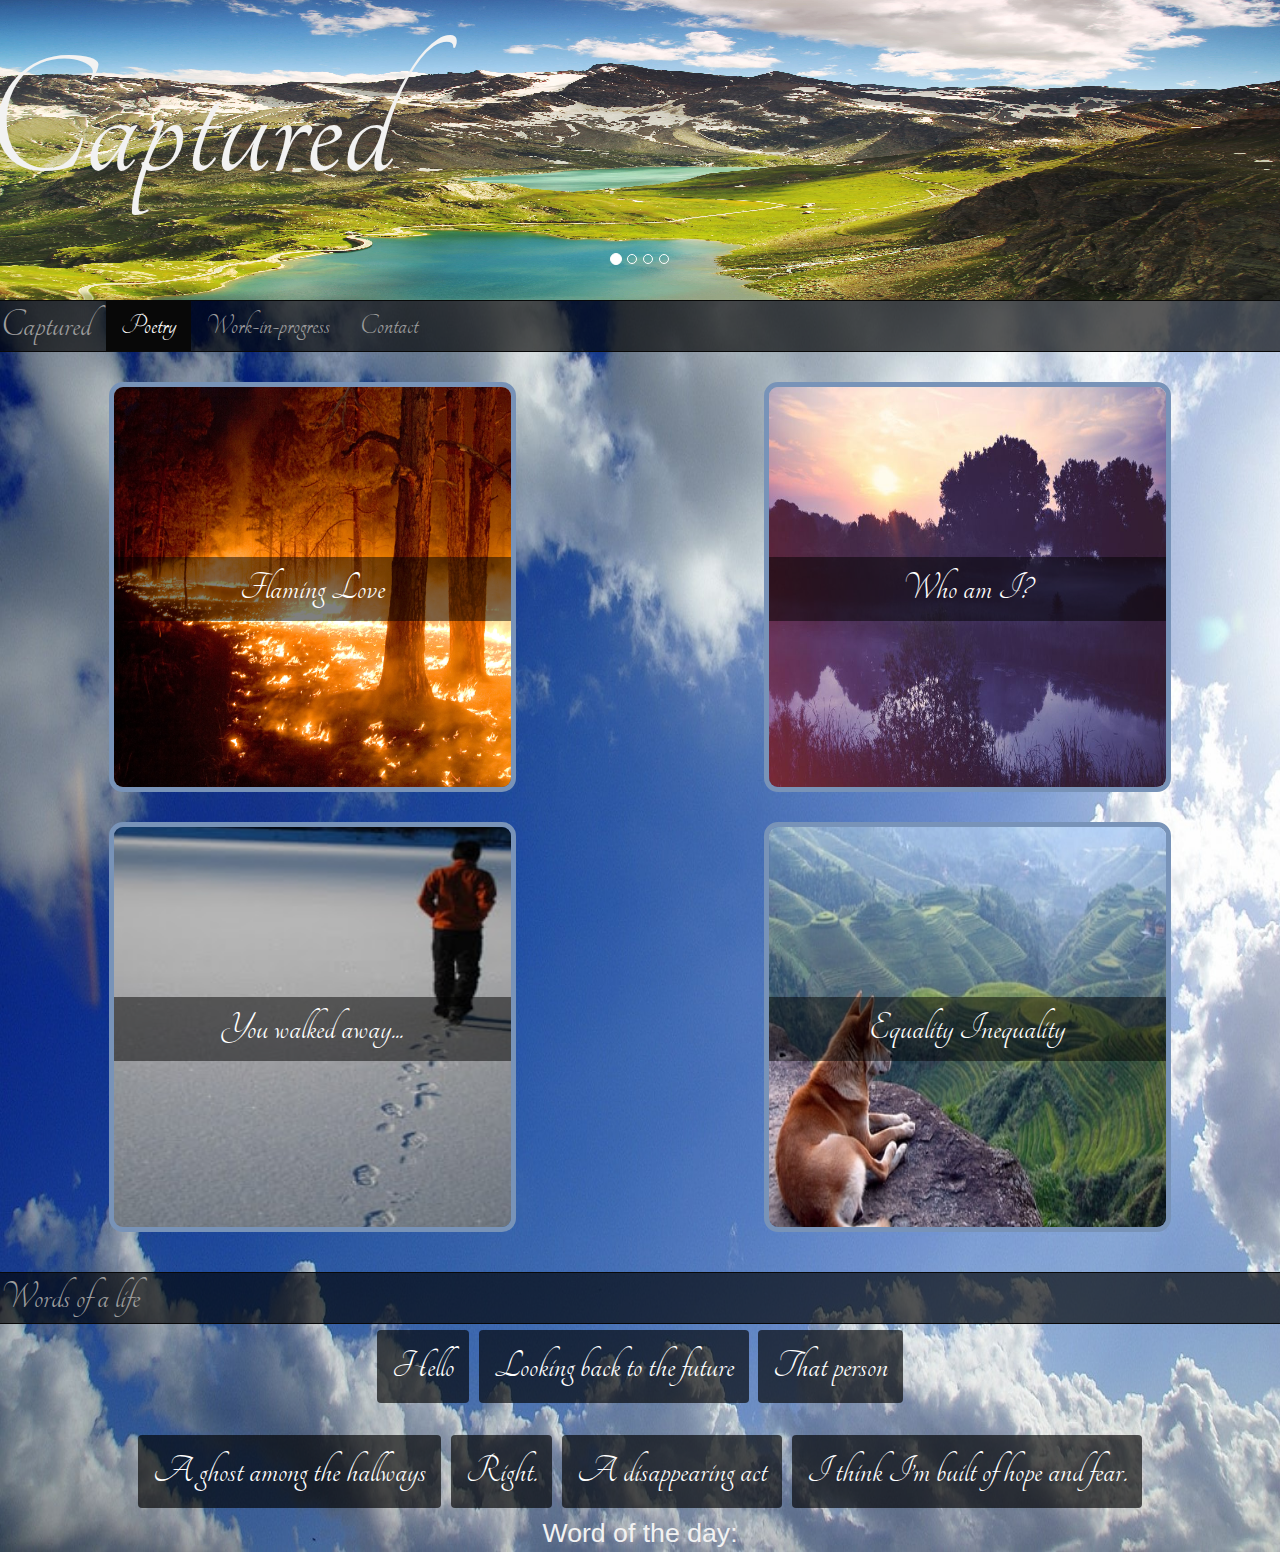
==== commit 7e4f1858: "word a day" ====
--- a/index.html
+++ b/index.html
@@ -186,8 +186,6 @@
 		  </div>
 		</nav>
 	</div>
-	<br>
-	<br>
 	<div class="row">
 		<div class="buttons">
 			<button type="button" class="poemtitle" data-toggle="modal" data-target="#myModal">Hello</button>
@@ -534,8 +532,13 @@
 			</div>
 		</div>
 	</div>
-	<br>
-	<br>
+	<div class="row">
+		<div class="day">
+			<p>Word of the day:</p>
+			<script src="http://wordsmith.org/words/word3.js" type="text/javascript">
+			</script>
+		</div>
+	</div>
 		<script src="https://ajax.googleapis.com/ajax/libs/jquery/3.1.1/jquery.min.js"></script>
 		<script src="bootstrap/js/bootstrap.js"></script>
 		<script src="JS/jquery-3.1.1.min.js"></script>
--- a/style.css
+++ b/style.css
@@ -9,25 +9,6 @@
 	background-size: 100% 100%;
     background-repeat: no-repeat;
 }
-
-/*
-@media (max-width: 500px) {
-	.nav li{ 
-		display: block;
-		padding: 5px;
-    }
-    .nav a {
-		font-size: 30px;
-		padding: 0px;
-	}
-	.title {
-		font-size: 80px;
-		position: absolute;
-		top: 0;
-		left: 50px;
-	}
-}
-*/
 
 .container {
 	padding: 0px 0px 0px 0px;
@@ -69,28 +50,17 @@
 	top: 0;
 	left: 0;
 }
-/*.carousel-caption-2 {
-	color: #f2f2f2;
-  	font-size: 10px;
-  	font-family: 'Tangerine', cursive;
-	padding: 0px 0px 0px 0px;
-	position: absolute;
-	top: 0;
-	left: 0;
-}*/
-
+/*Navigation*/
 .navbar-inverse {
 	background: rgba(0, 0, 0, 0.65);
 	margin: 0px 0px 0px 0px;
 }
-
 .nav > li > a,
 .nav > li > a:hover,
 .nav > li > a:focus {
   	font-size: 30px;
   	font-family: 'Tangerine', cursive;
 }
-
 .navbar-brand,
 .navbar-brand:hover,
 .navbar-brand:focus {
@@ -98,10 +68,42 @@
   	font-family: 'Tangerine', cursive;
   	font-weight: bold,
 }
+/*Word a day*/
+.AWAD_title{
+	font-size: 20pt;
+	color: #f2f2f2;
+	text-align: center;
+	margin: 0px 0px 0px 0px;
+	padding: 0px 0px 0px 0px;
+	display: none;
+}
+.day {
+	margin:auto;
+}
+script {
+	margin:auto;
+}
+p {
+	color: #f2f2f2;
+	font-size: 20pt;
+	text-align: center;
+	margin: 0px 0px 0px 0px;
+}
+.AWAD_wordlink{
+	color: #f2f2f2;
+	font-size: 40pt;
+	font-family: 'Tangerine', cursive;
+	display:block;
+	text-align: center;
+}
+.AWAD_wordlink:hover{
+	text-decoration: underline;
+}
+.AWAD_byline{
+	display: none;
+}
 
 /*Hover effect*/
-
-
 .main_pics,
 .img-responsive {
 	width: 100%;
@@ -110,7 +112,6 @@
 	margin: 0px 0px 0px 0px;
 	position: top;
 }
-
 .hovereffect {
   float: left;
   overflow: hidden;
@@ -122,7 +123,6 @@
 	-webkit-border-radius: 14px 14px 14px 14px;
 	border: 5px solid #7893b8;
 }
-
 .hovereffect .overlay {
   width: 100%;
   height: 100%;
@@ -133,17 +133,14 @@
   -webkit-transition: all 0.4s ease-in-out;
   transition: all 0.4s ease-in-out;
 }
-
 .hovereffect:hover .overlay {
   background-color: rgba(170,170,170,0.5);
 }
-
 .hovereffect h2, 
 .hovereffect img {
   -webkit-transition: all 0.4s ease-in-out;
   transition: all 0.4s ease-in-out;
 }
-
 .hovereffect img {
   display: block;
   position: relative;
@@ -153,13 +150,11 @@
   width: 400px;
   height: 400px;
 }
-
 .hovereffect:hover img {
   -webkit-transform: scale(1);
   -ms-transform: scale(1);
   transform: scale(1);
 }
-
 .hovereffect h2 {
   color: #fff;
   font-family: 'Tangerine', cursive;
@@ -189,7 +184,6 @@
 .modal-header {
     padding: 5px 5px 5px 20px;
 }
-
 .modal-title {
 	font-size: 45px;
   	font-family: 'Tangerine', cursive;
@@ -233,7 +227,6 @@
     background-size: cover;
     background-position: center;
 }
-
 .form input[type=text]{
 	width: 30%;
     padding: 12px 20px;
@@ -243,7 +236,6 @@
     box-sizing: border-box;
     align-self: center;
 }
-
 .form input[type=email]{
 	width: 30%;
     padding: 12px 20px;
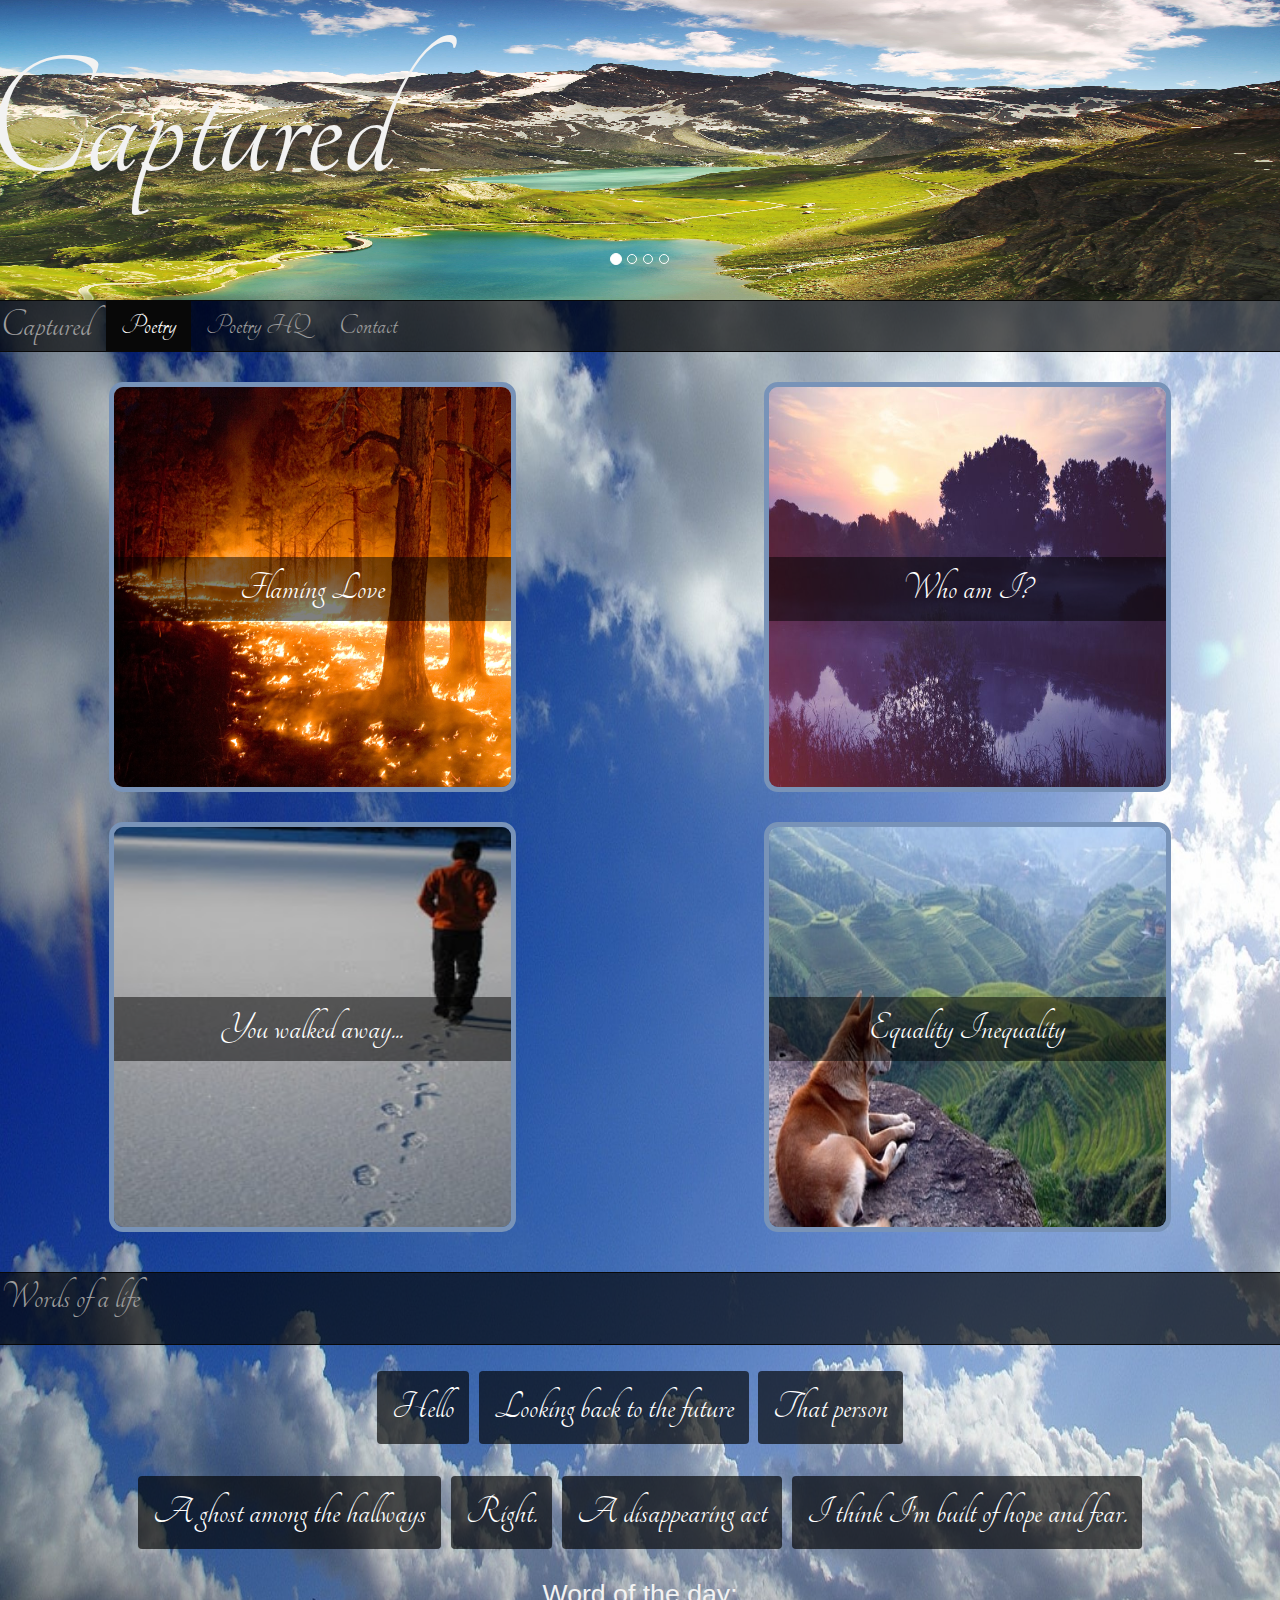
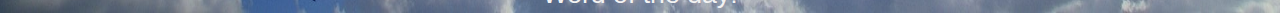
==== commit 09c77fa8: "adding map page" ====
--- a/index.html
+++ b/index.html
@@ -1,5 +1,5 @@
 <!DOCTYPE html>
-<html lang="en">
+<html lang="en" class="mainhtml">
 	<head>
     	<meta charset="utf-8">
     	<meta http-equiv="X-UA-Compatible" content="IE=edge">
@@ -9,7 +9,7 @@
 		<link rel="stylesheet" type="text/css" href="style.css">
 		<link href="https://fonts.googleapis.com/css?family=Codystar|Gentium+Basic|Sacramento|Tangerine:400,700" rel="stylesheet">
 	</head>
-	<body>
+	<body class="mainbody">
 		<div class="row">
 			<div class="container">
 	  			<div id="myCarousel" class="carousel slide" data-ride="carousel">
@@ -56,7 +56,7 @@
 		    </div>
 		    <ul class="nav navbar-nav">
 		      <li class="active"><a href="index.html">Poetry</a></li>
-		      <li><a href="#">Work-in-progress</a></li>
+		      <li><a href="map.html">Poetry HQ</a></li>
 		      <li><a href="contact.html">Contact</a></li>
 		    </ul>
 		  </div>
@@ -182,10 +182,16 @@
 		    	<div class="navbar-header">
 		      	<a class="navbar-brand" href="">Words of a life</a>
 		      	</div>
+		      	<div>
+			    <ul class="nav navbar-nav navbar-right">
+			    	<li class="fb" ><!-- <iframe src="https://www.facebook.com/plugins/share_button.php?href=https%3A%2F%2Felcas.github.io%2FCaptured%2F&layout=button_count&size=large&mobile_iframe=true&width=85&height=28&appId" width="85" height="28" style="border:none;overflow:hidden" scrolling="no" frameborder="0" allowTransparency="true"></iframe> -->
+			    	<iframe src="https://www.facebook.com/plugins/like.php?href=https%3A%2F%2Felcas.github.io%2FCaptured%2F&width=60&layout=button_count&action=like&size=large&show_faces=false&share=true&height=46&appId" width="130" height="46" style="border:none;overflow:hidden" scrolling="no" frameborder="0" allowTransparency="true"></iframe></li>
+			    </ul>
+			    </div>
 		    </div>
-		  </div>
 		</nav>
 	</div>
+	<br>
 	<div class="row">
 		<div class="buttons">
 			<button type="button" class="poemtitle" data-toggle="modal" data-target="#myModal">Hello</button>
@@ -532,6 +538,7 @@
 			</div>
 		</div>
 	</div>
+	<br>
 	<div class="row">
 		<div class="day">
 			<p>Word of the day:</p>
--- a/style.css
+++ b/style.css
@@ -2,7 +2,16 @@
 	padding: 0px;
 	margin: 0px;
 }
-body{
+/*.mainhtml { 
+  background: url("clouds-min.jpg") no-repeat center center fixed; 
+  -webkit-background-size: cover;
+  -moz-background-size: cover;
+  -o-background-size: cover;
+  background-size: cover;
+}
+*/
+
+.mainbody {
 	padding: 0px;
 	margin: 0px;
 	background-image: url("clouds-min.jpg");
@@ -61,6 +70,11 @@
   	font-size: 30px;
   	font-family: 'Tangerine', cursive;
 }
+
+.fb {
+  padding: 20px 20px 0px 0px;
+}
+
 .navbar-brand,
 .navbar-brand:hover,
 .navbar-brand:focus {
@@ -222,10 +236,26 @@
 }
 
 /*Contact Page*/
-#contact-page{
-	background: url("http://digital-photography-school.com/wp-content/uploads/flickr/2746960560_8711acfc60_o.jpg");
-    background-size: cover;
+
+.contact-page {
+   margin: 0px;
+   min-height: 100%;
+   width: 100%;
+}
+.form {
+   margin: 0px;
+   min-height: 100%;
+   width: 100%;
+}
+/*#contact-page{
+	background-image: url("sky_clouds-min.jpg");
     background-position: center;
+    background-width: 100%
+    background-height: 600px;
+    background-repeat: no-repeat;
+}
+.form {
+	margin:auto;
 }
 .form input[type=text]{
 	width: 30%;
@@ -233,8 +263,8 @@
     margin: 0 50% 0 50%;
     text-align: center;
 	font-family: 'Tangerine', cursive;
+	font-size: 30px;
     box-sizing: border-box;
-    align-self: center;
 }
 .form input[type=email]{
 	width: 30%;
@@ -243,15 +273,21 @@
     box-sizing: border-box;
     text-align: center;
 	font-family: 'Tangerine', cursive;
+	font-size: 30px;
 }
 .form textarea {
     width: 30%;
     height: 150px;
-    padding: 12px 20px;
+    padding: 10px 100px 20px 10px;
     margin: 0 50% 0 50%;
     box-sizing: border-box;
     border: 2px solid #ccc;
     border-radius: 4px;
     text-align: center;
 	font-family: 'Tangerine', cursive;
-}
+	font-size: 30px;
+}
+*/
+/*Map Page*/
+
+#map { height: 400px; width: 100%; }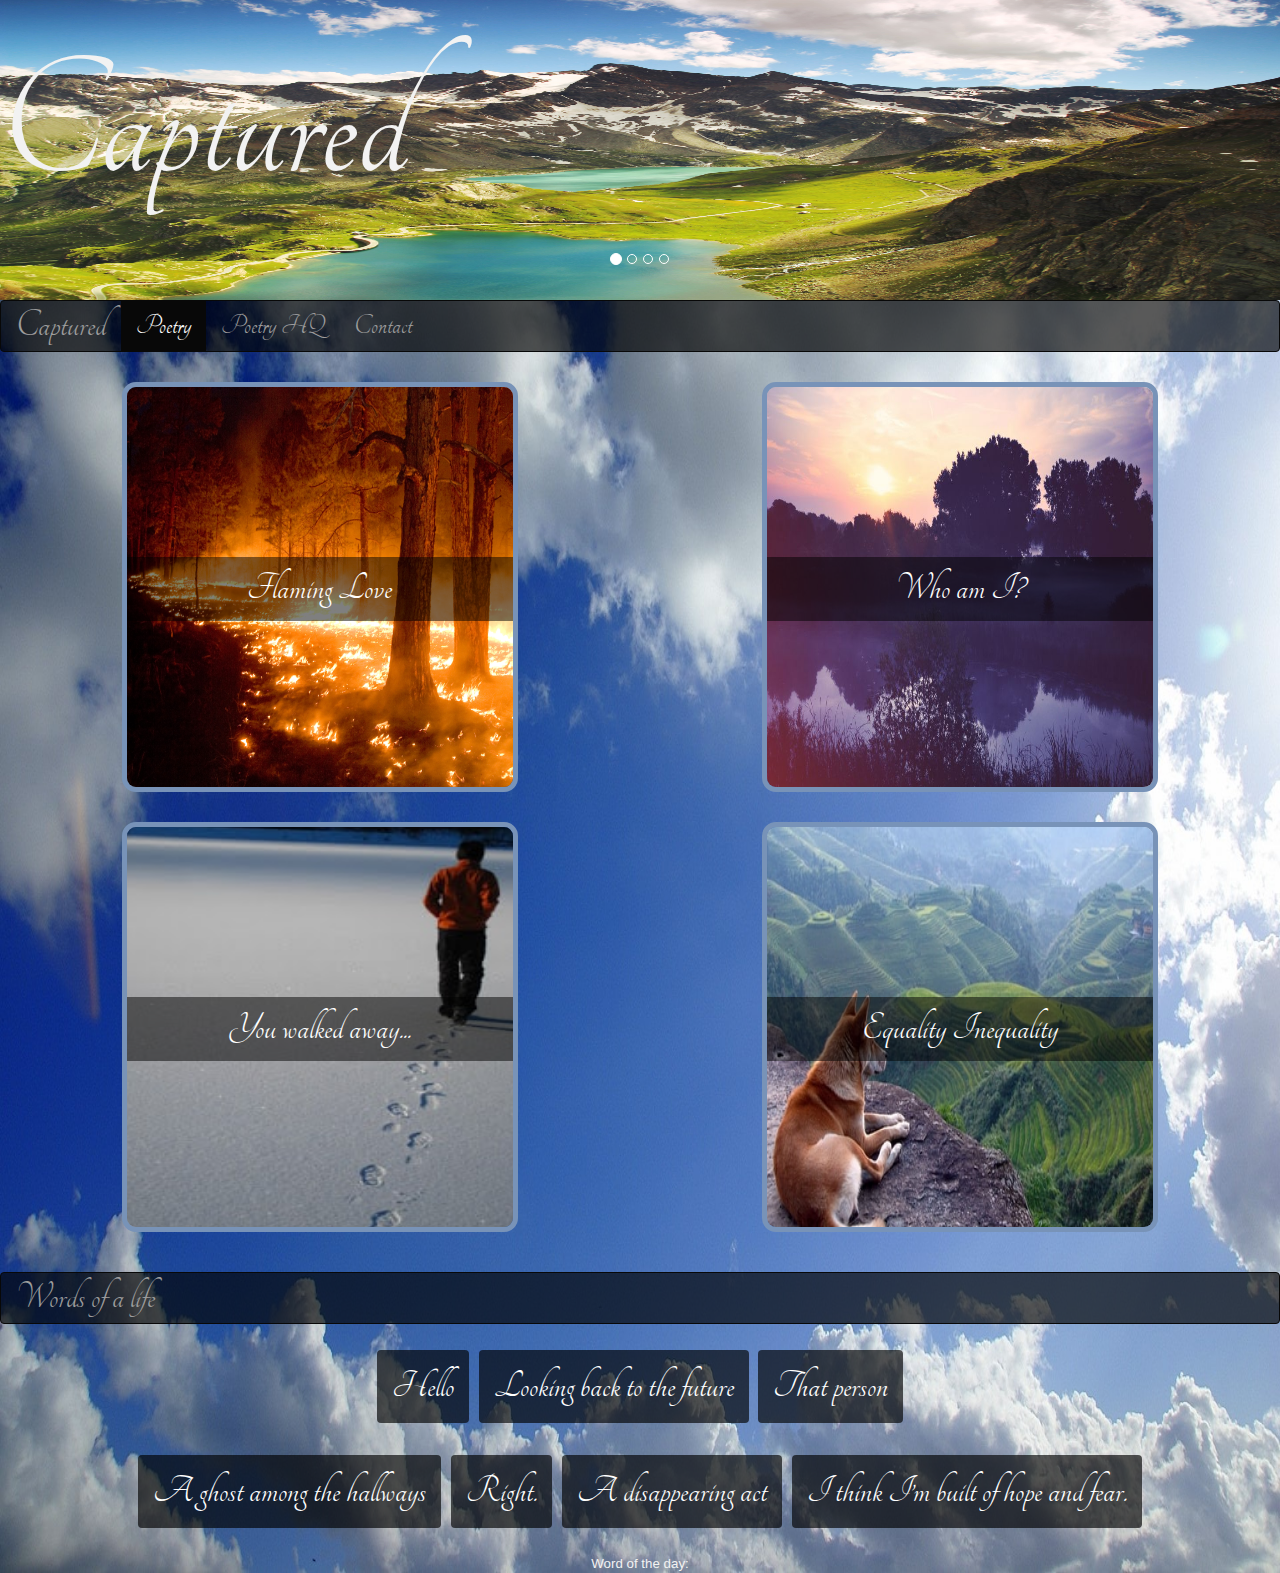
==== commit 274e557d: "tidying" ====
--- a/index.html
+++ b/index.html
@@ -150,9 +150,8 @@
 		        <div class="overlay">
 		           <h2>Equality Inequality</h2>
 <!-- 		           <a class="info" href="#">link here</a> -->
-		           <p>Are we born equal?<br>
-					Are we the same?<br>
-					Am I better or worse,<br>
+		           <p>Are we born equal? Are we the same?<br>
+					Am I better or worse,
 					Or just another name?<br>
 					Does it matter what I think?<br>
 					Does it matter that I’m smart?<br>
@@ -546,6 +545,14 @@
 			</script>
 		</div>
 	</div>
+		<script>
+		  (function(i,s,o,g,r,a,m){i['GoogleAnalyticsObject']=r;i[r]=i[r]||function(){
+		  (i[r].q=i[r].q||[]).push(arguments)},i[r].l=1*new Date();a=s.createElement(o),
+		  m=s.getElementsByTagName(o)[0];a.async=1;a.src=g;m.parentNode.insertBefore(a,m)
+		  })(window,document,'script','https://www.google-analytics.com/analytics.js','ga');
+		  ga('create', 'UA-86972883-1', 'auto');
+		  ga('send', 'pageview');
+		</script>
 		<script src="https://ajax.googleapis.com/ajax/libs/jquery/3.1.1/jquery.min.js"></script>
 		<script src="bootstrap/js/bootstrap.js"></script>
 		<script src="JS/jquery-3.1.1.min.js"></script>
--- a/style.css
+++ b/style.css
@@ -10,6 +10,10 @@
   background-size: cover;
 }
 */
+.row {
+  margin-left: 0px;
+  margin-right: 0px;
+}
 
 .mainbody {
 	padding: 0px;
@@ -72,7 +76,8 @@
 }
 
 .fb {
-  padding: 20px 20px 0px 0px;
+  padding: 15px 20px 0px 0px;
+  height: 50px;
 }
 
 .navbar-brand,
@@ -99,7 +104,7 @@
 }
 p {
 	color: #f2f2f2;
-	font-size: 20pt;
+	font-size: 10pt;
 	text-align: center;
 	margin: 0px 0px 0px 0px;
 }
@@ -289,5 +294,11 @@
 }
 */
 /*Map Page*/
-
-#map { height: 400px; width: 100%; }+#map { 
+  height: 400px; width: 100%; 
+}
+.maptitle {
+  font-family: 'Tangerine', cursive;
+  display:block;
+  text-align: center;
+}
